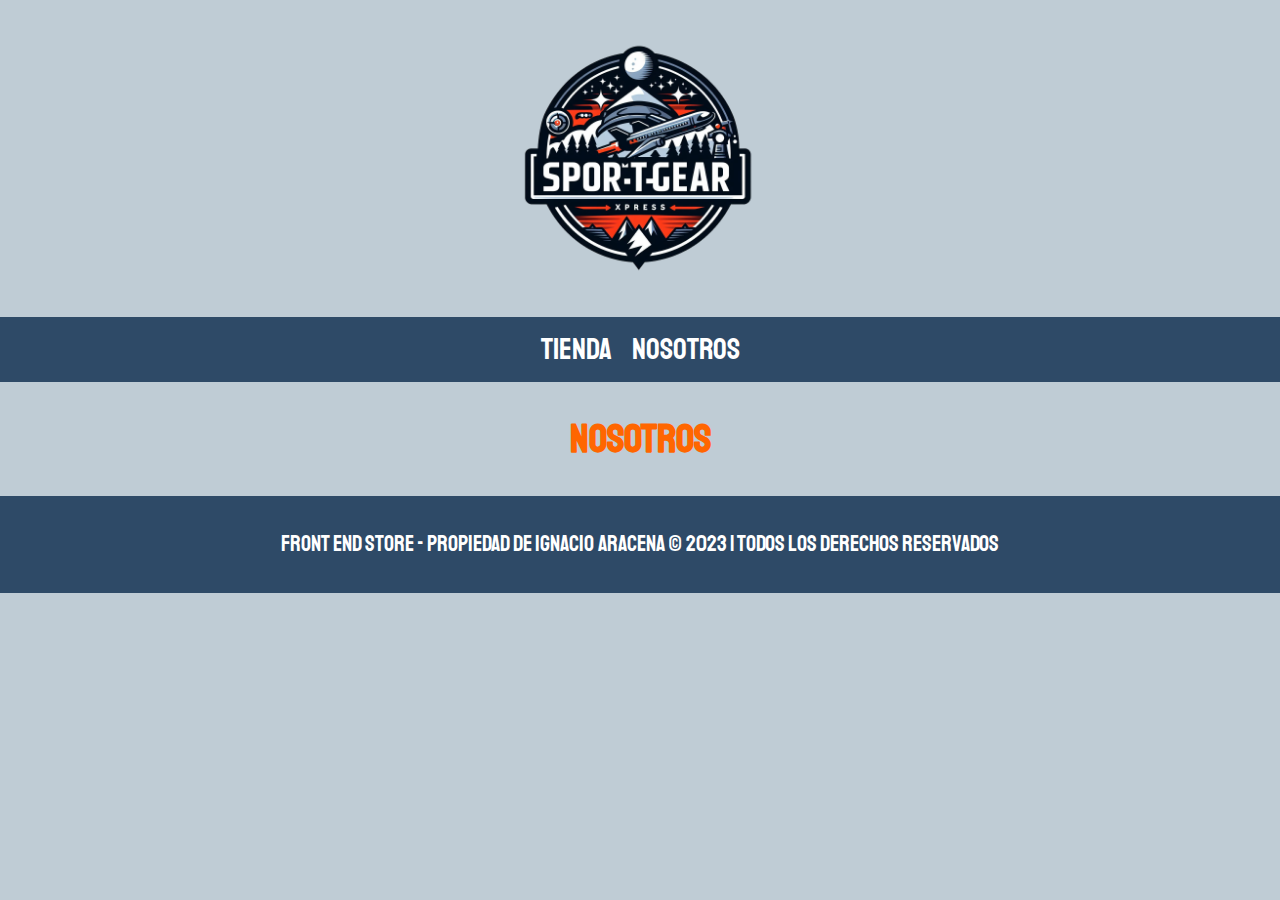
==== nosotros.html @ e5c709da "otro avance" ====
<!DOCTYPE html>
<html lang="en">

<head>
    <meta charset="UTF-8">
    <meta name="viewport" content="width=device-width, initial-scale=1.0">
    <link rel="stylesheet" href="css/normalize.css">
    <link href="https://fonts.googleapis.com/css2?family=Staatliches&display=swap" rel="stylesheet">
    <link rel="stylesheet" href="css/style.css">
    <link rel="shortcut icon" href="img/logo1.png" type="image/x-icon">
    <title>SportGearXpress - Nosotros</title>
</head>

<body>
    <header class="header">
        <a href="index.html">
            <img class="header__logo" src="img/logo1.png" alt="Logotipo">
        </a>
    </header>

    <nav class="navegacion">
        <a class="navegacion__enlace nvegacion__enlace--activo" href="index.html">Tienda</a>
        <a class="navegacion__enlace" href="nosotros.html">Nosotros</a>
    </nav>

    <main class="contenedor">
        <h1>Nosotros</h1>
    </main>

    <footer class="footer">
        <p class="footer__texto">
            Front end Store - Propiedad de Ignacio Aracena © 2023 | Todos los derechos reservados
        </p>
    </footer>
</body>

</html>
---- css/style.css ----
:root {
    --primario: #bfccd5;
    --primarioOscuro: #2e4a67;
    --secundario: #ff6600;
    --secundarioOscuro: #e9bf02;
    --blanco: #fff;
    --texto: #ffffff;
    --negro: #000;

    --fuentePrincipal: 'Staatliches', cursive;
}

html {
    box-sizing: border-box;
    font-size: 62.5%;
}
*,
*:before,
*:after {
    box-sizing: inherit;
}

body{
    background-color: var(--primario);
    font-size: 1.6rem;
    line-height: 1.5;;
}

p{
    font-size: 1.8rem;
    font-family: Arial, Helvetica, sans-serif;
    color: var(--texto);
}

a{
    text-decoration: none;
}

img{
    width: 250px;
    height: 250px;
}

.contenedor{
    max-width: 120rem;
    margin: 0 auto;
}

h1, h2, h3{
    text-align: center;
    color: var(--secundario);
    font-family: var(--fuentePrincipal);
}

h1{
    font-size: 4rem;
}

h2{
    font-size: 3.2rem;
}

h3{
    font-size: 2.4rem;
}

.header{
    display: flex;
    justify-content: center;
}

.header__logo{
    margin: 3rem 0;
}

.navegacion{
    background-color: var(--primarioOscuro);
    padding: 1rem 0;
    display: flex;
    justify-content: center;
    gap: 2rem;
}

.navegacion__enlace{
    font-family: var(--fuentePrincipal);
    color: var(--blanco);
    font-size: 3rem;
}

.navegacion__enlace--activo,
.navegacion__enlace:hover {
    color: var(--secundario);
}

.footer{
    background-color: var(--primarioOscuro);
    padding: 1rem 0;
    margin-top: 2rem;
}

.footer__texto{
    font-family: var(--fuentePrincipal);
    text-align: center;
    font-size: 2.2rem;
}

.producto{

}

.producto__imagen{

}

.producto__informacion{

}

.producto__nombre{

}

.producto__precio{
    
}
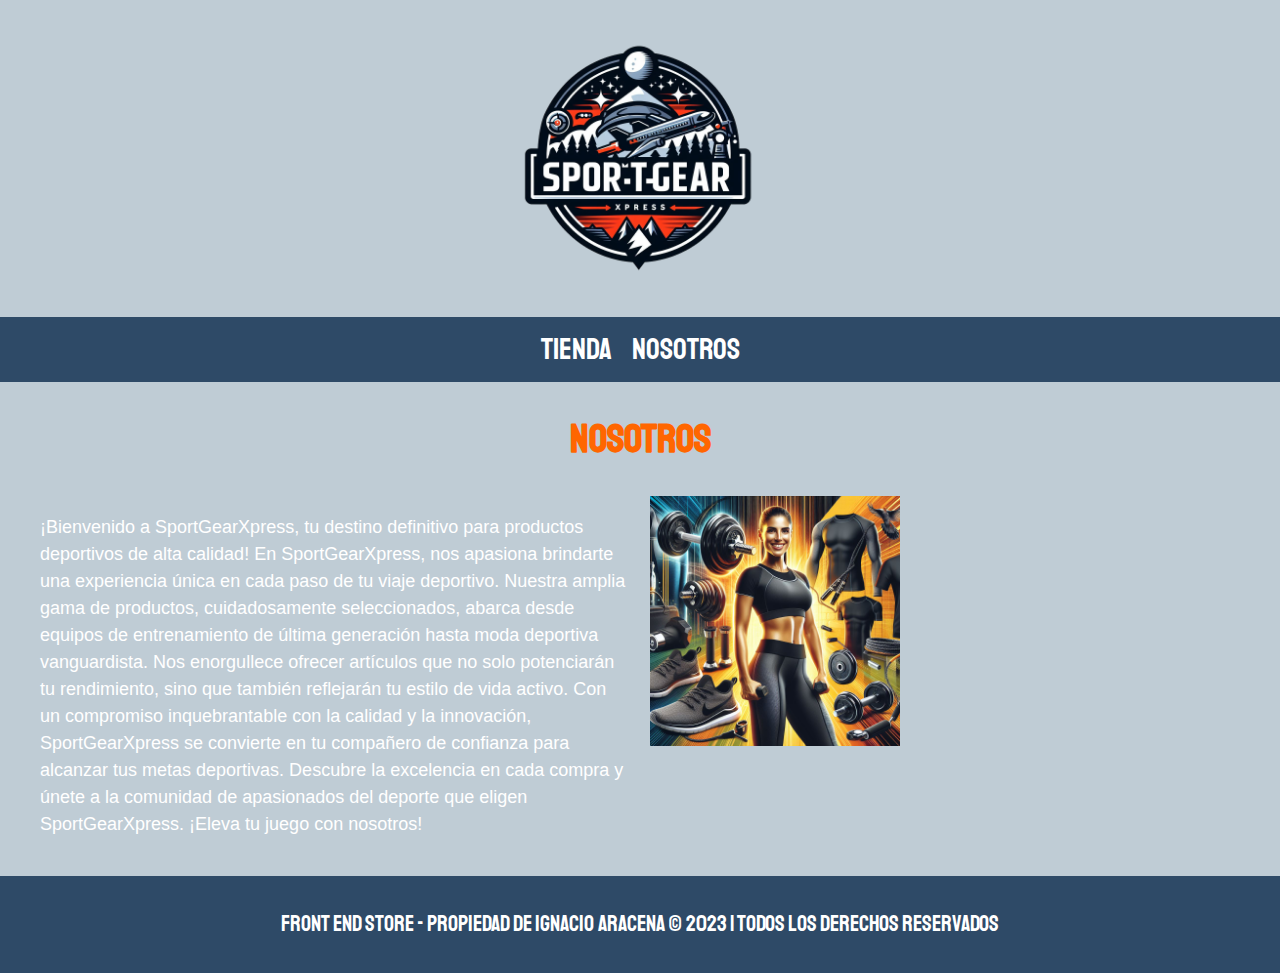
==== commit a8d566b9: "Comit de otro avance" ====
--- a/nosotros.html
+++ b/nosotros.html
@@ -25,6 +25,15 @@
 
     <main class="contenedor">
         <h1>Nosotros</h1>
+
+        <div class="nosotros">
+            <div class="nosotros__contenido">
+                <p>
+                    ¡Bienvenido a SportGearXpress, tu destino definitivo para productos deportivos de alta calidad! En SportGearXpress, nos apasiona brindarte una experiencia única en cada paso de tu viaje deportivo. Nuestra amplia gama de productos, cuidadosamente seleccionados, abarca desde equipos de entrenamiento de última generación hasta moda deportiva vanguardista. Nos enorgullece ofrecer artículos que no solo potenciarán tu rendimiento, sino que también reflejarán tu estilo de vida activo. Con un compromiso inquebrantable con la calidad y la innovación, SportGearXpress se convierte en tu compañero de confianza para alcanzar tus metas deportivas. Descubre la excelencia en cada compra y únete a la comunidad de apasionados del deporte que eligen SportGearXpress. ¡Eleva tu juego con nosotros!
+                </p>
+            </div>
+            <img src="img/nosotros.jpeg" alt="" class="nosotros__imagen">
+        </div>
     </main>
 
     <footer class="footer">
--- a/css/style.css
+++ b/css/style.css
@@ -14,66 +14,70 @@
     box-sizing: border-box;
     font-size: 62.5%;
 }
+
 *,
 *:before,
 *:after {
     box-sizing: inherit;
 }
 
-body{
+body {
     background-color: var(--primario);
     font-size: 1.6rem;
-    line-height: 1.5;;
+    line-height: 1.5;
+    ;
 }
 
-p{
+p {
     font-size: 1.8rem;
     font-family: Arial, Helvetica, sans-serif;
     color: var(--texto);
 }
 
-a{
+a {
     text-decoration: none;
 }
 
-img{
+img {
     width: 250px;
     height: 250px;
 }
 
-.contenedor{
+.contenedor {
     max-width: 120rem;
     margin: 0 auto;
 }
 
-h1, h2, h3{
+h1,
+h2,
+h3 {
     text-align: center;
     color: var(--secundario);
     font-family: var(--fuentePrincipal);
 }
 
-h1{
+h1 {
     font-size: 4rem;
 }
 
-h2{
+h2 {
     font-size: 3.2rem;
 }
 
-h3{
+h3 {
     font-size: 2.4rem;
 }
 
-.header{
+.header {
     display: flex;
     justify-content: center;
 }
 
-.header__logo{
+.header__logo {
     margin: 3rem 0;
 }
 
-.navegacion{
+.navegacion {
     background-color: var(--primarioOscuro);
     padding: 1rem 0;
     display: flex;
@@ -81,7 +85,7 @@
     gap: 2rem;
 }
 
-.navegacion__enlace{
+.navegacion__enlace {
     font-family: var(--fuentePrincipal);
     color: var(--blanco);
     font-size: 3rem;
@@ -92,34 +96,102 @@
     color: var(--secundario);
 }
 
-.footer{
+.footer {
     background-color: var(--primarioOscuro);
     padding: 1rem 0;
     margin-top: 2rem;
 }
 
-.footer__texto{
+.footer__texto {
     font-family: var(--fuentePrincipal);
     text-align: center;
     font-size: 2.2rem;
 }
 
-.producto{
+.grid {
+    display: grid;
+    grid-template-columns: repeat(2, 1fr);
+    gap: 2rem;
+}
+
+@media (min-width: 768px) {
+    .grid {
+        grid-template-columns: repeat(3, 1fr);
+    }
+}
+
+.producto {
+    background-color: var(--primarioOscuro);
+    padding: 1rem;
+}
+
+.producto__imagen {
+    width: 100%;
 
 }
 
-.producto__imagen{
+.producto__nombre {
+    font-size: 3rem;
+}
+
+.producto__precio {
+    font-size: 2.8rem;
+    color: var(--secundario);
+}
+
+.producto__nombre,
+.producto__precio {
+    font-family: var(--fuentePrincipal);
+    margin: 1rem 0;
+    text-align: center;
+}
+
+.gradico {
+    min-height: 30rem;
+    background-repeat: no-repeat;
+}
+
+.grafico--camisas {
+    grid-column: 1/3;
+    grid-row: 2/3;
+    background-image: url(../img/nike.jpeg);
+    background-size: cover;
+}
+
+.grafico--teekwondo {
+    background-image: url(../img/taekwondoo.jpeg);
+    grid-column: 1/3;
+    grid-row: 8/9;
+    background-size: cover;
+}
+
+@media (min-width: 768px) {
+    .grafico--teekwondo {
+        grid-row: 5/6;
+        grid-column: 2/4;
+    }
 
 }
 
-.producto__informacion{
-
+.nosotros{
+    display: grid;
+    grid-template-rows: repeat(2,auto);
 }
 
-.producto__nombre{
-
+@media (min-width: 768px) {
+    .nosotros {
+        grid-template-columns: repeat(2, 1fr);
+        column-gap: 2rem;
+    }
 }
 
-.producto__precio{
+.nosotros__imagen {
+    grid-row: 1/2;
     
+}
+
+@media (min-width: 768px) {
+    .nosotros__imagen{
+        grid-column: 2/3;
+    }
 }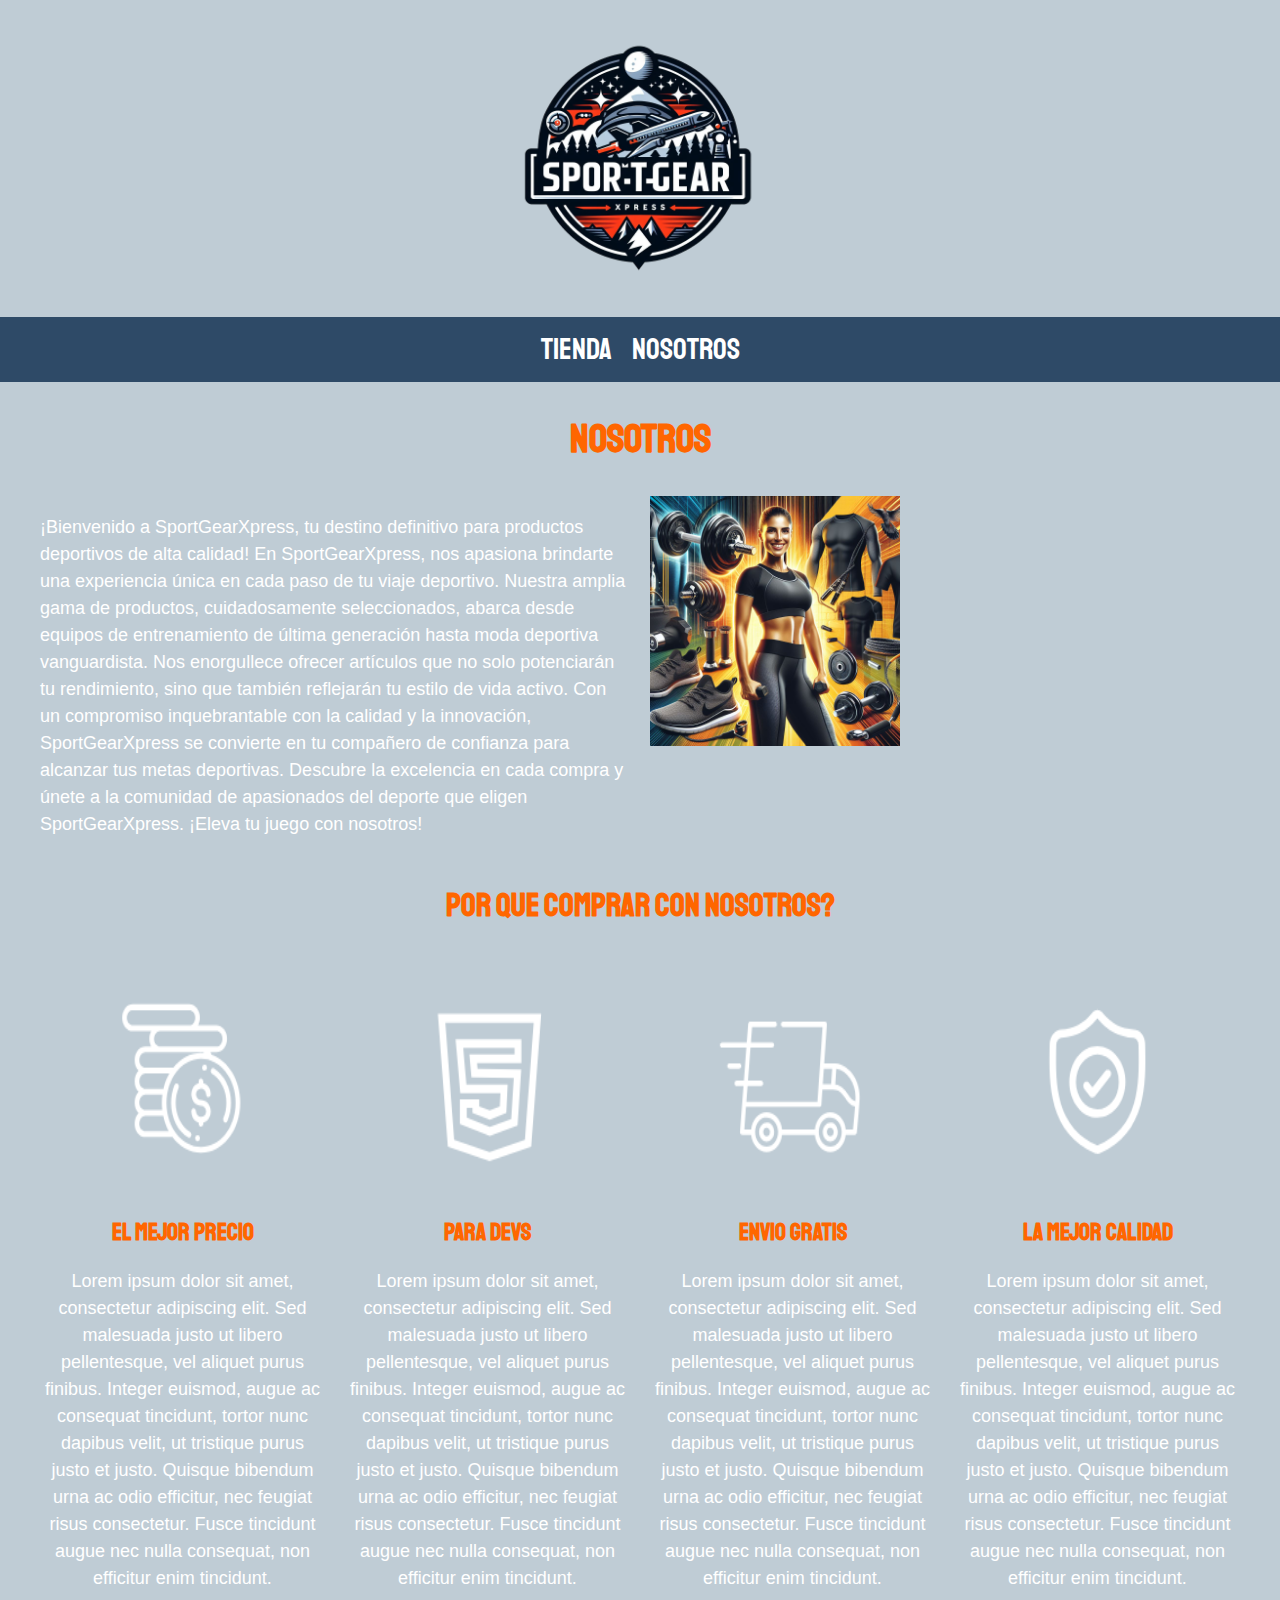
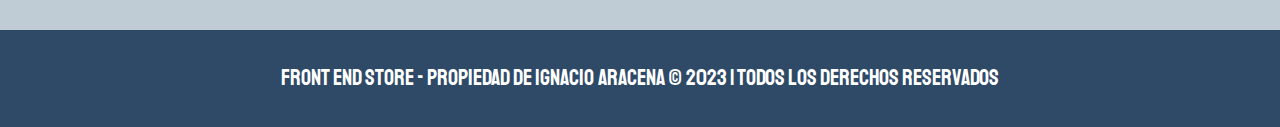
==== commit ee6c3484: "pagina de nosotros completada" ====
--- a/nosotros.html
+++ b/nosotros.html
@@ -29,12 +29,51 @@
         <div class="nosotros">
             <div class="nosotros__contenido">
                 <p>
-                    ¡Bienvenido a SportGearXpress, tu destino definitivo para productos deportivos de alta calidad! En SportGearXpress, nos apasiona brindarte una experiencia única en cada paso de tu viaje deportivo. Nuestra amplia gama de productos, cuidadosamente seleccionados, abarca desde equipos de entrenamiento de última generación hasta moda deportiva vanguardista. Nos enorgullece ofrecer artículos que no solo potenciarán tu rendimiento, sino que también reflejarán tu estilo de vida activo. Con un compromiso inquebrantable con la calidad y la innovación, SportGearXpress se convierte en tu compañero de confianza para alcanzar tus metas deportivas. Descubre la excelencia en cada compra y únete a la comunidad de apasionados del deporte que eligen SportGearXpress. ¡Eleva tu juego con nosotros!
+                    ¡Bienvenido a SportGearXpress, tu destino definitivo para productos deportivos de alta calidad! En
+                    SportGearXpress, nos apasiona brindarte una experiencia única en cada paso de tu viaje deportivo.
+                    Nuestra amplia gama de productos, cuidadosamente seleccionados, abarca desde equipos de
+                    entrenamiento de última generación hasta moda deportiva vanguardista. Nos enorgullece ofrecer
+                    artículos que no solo potenciarán tu rendimiento, sino que también reflejarán tu estilo de vida
+                    activo. Con un compromiso inquebrantable con la calidad y la innovación, SportGearXpress se
+                    convierte en tu compañero de confianza para alcanzar tus metas deportivas. Descubre la excelencia en
+                    cada compra y únete a la comunidad de apasionados del deporte que eligen SportGearXpress. ¡Eleva tu
+                    juego con nosotros!
                 </p>
             </div>
             <img src="img/nosotros.jpeg" alt="" class="nosotros__imagen">
         </div>
     </main>
+
+    <section class="contenedor comprar">
+        <h2 class="comprar__titulo">
+            Por que comprar con nosotros?
+        </h2>
+
+        <div class="bloques">
+            <div class="bloque">
+                <img src="img/icono_1.png">
+                <h3 class="bloque__titulo">El mejor precio</h3>
+                <p>Lorem ipsum dolor sit amet, consectetur adipiscing elit. Sed malesuada justo ut libero pellentesque, vel aliquet purus finibus. Integer euismod, augue ac consequat tincidunt, tortor nunc dapibus velit, ut tristique purus justo et justo. Quisque bibendum urna ac odio efficitur, nec feugiat risus consectetur. Fusce tincidunt augue nec nulla consequat, non efficitur enim tincidunt.
+                </p>
+            </div>
+            <div class="bloque">
+                <img src="img/icono_2.png">
+                <h3 class="bloque__titulo">Para Devs</h3>
+                <p>Lorem ipsum dolor sit amet, consectetur adipiscing elit. Sed malesuada justo ut libero pellentesque, vel aliquet purus finibus. Integer euismod, augue ac consequat tincidunt, tortor nunc dapibus velit, ut tristique purus justo et justo. Quisque bibendum urna ac odio efficitur, nec feugiat risus consectetur. Fusce tincidunt augue nec nulla consequat, non efficitur enim tincidunt.</p>
+            </div>
+            <div class="bloque">
+                <img src="img/icono_3.png">
+                <h3 class="bloque__titulo">Envio Gratis</h3>
+                <p>Lorem ipsum dolor sit amet, consectetur adipiscing elit. Sed malesuada justo ut libero pellentesque, vel aliquet purus finibus. Integer euismod, augue ac consequat tincidunt, tortor nunc dapibus velit, ut tristique purus justo et justo. Quisque bibendum urna ac odio efficitur, nec feugiat risus consectetur. Fusce tincidunt augue nec nulla consequat, non efficitur enim tincidunt.</p>
+            </div>
+            <div class="bloque">
+                <img src="img/icono_4.png">
+                <h3 class="bloque__titulo">La mejor calidad</h3>
+                <p>Lorem ipsum dolor sit amet, consectetur adipiscing elit. Sed malesuada justo ut libero pellentesque, vel aliquet purus finibus. Integer euismod, augue ac consequat tincidunt, tortor nunc dapibus velit, ut tristique purus justo et justo. Quisque bibendum urna ac odio efficitur, nec feugiat risus consectetur. Fusce tincidunt augue nec nulla consequat, non efficitur enim tincidunt.</p>
+            </div>
+    
+        </div>
+    </section>
 
     <footer class="footer">
         <p class="footer__texto">
--- a/css/style.css
+++ b/css/style.css
@@ -194,4 +194,25 @@
     .nosotros__imagen{
         grid-column: 2/3;
     }
+}
+
+.bloques{
+    display: grid;
+    grid-template-columns: 2, 1fr;
+    gap: 2rem;
+}
+
+@media (min-width: 768px) {
+    .bloques{
+        grid-template-columns: repeat(4, 1fr);
+    }
+}
+
+.bloque{
+    text-align: center;
+
+}
+
+.bloque__titulo{
+    margin: 0;
 }